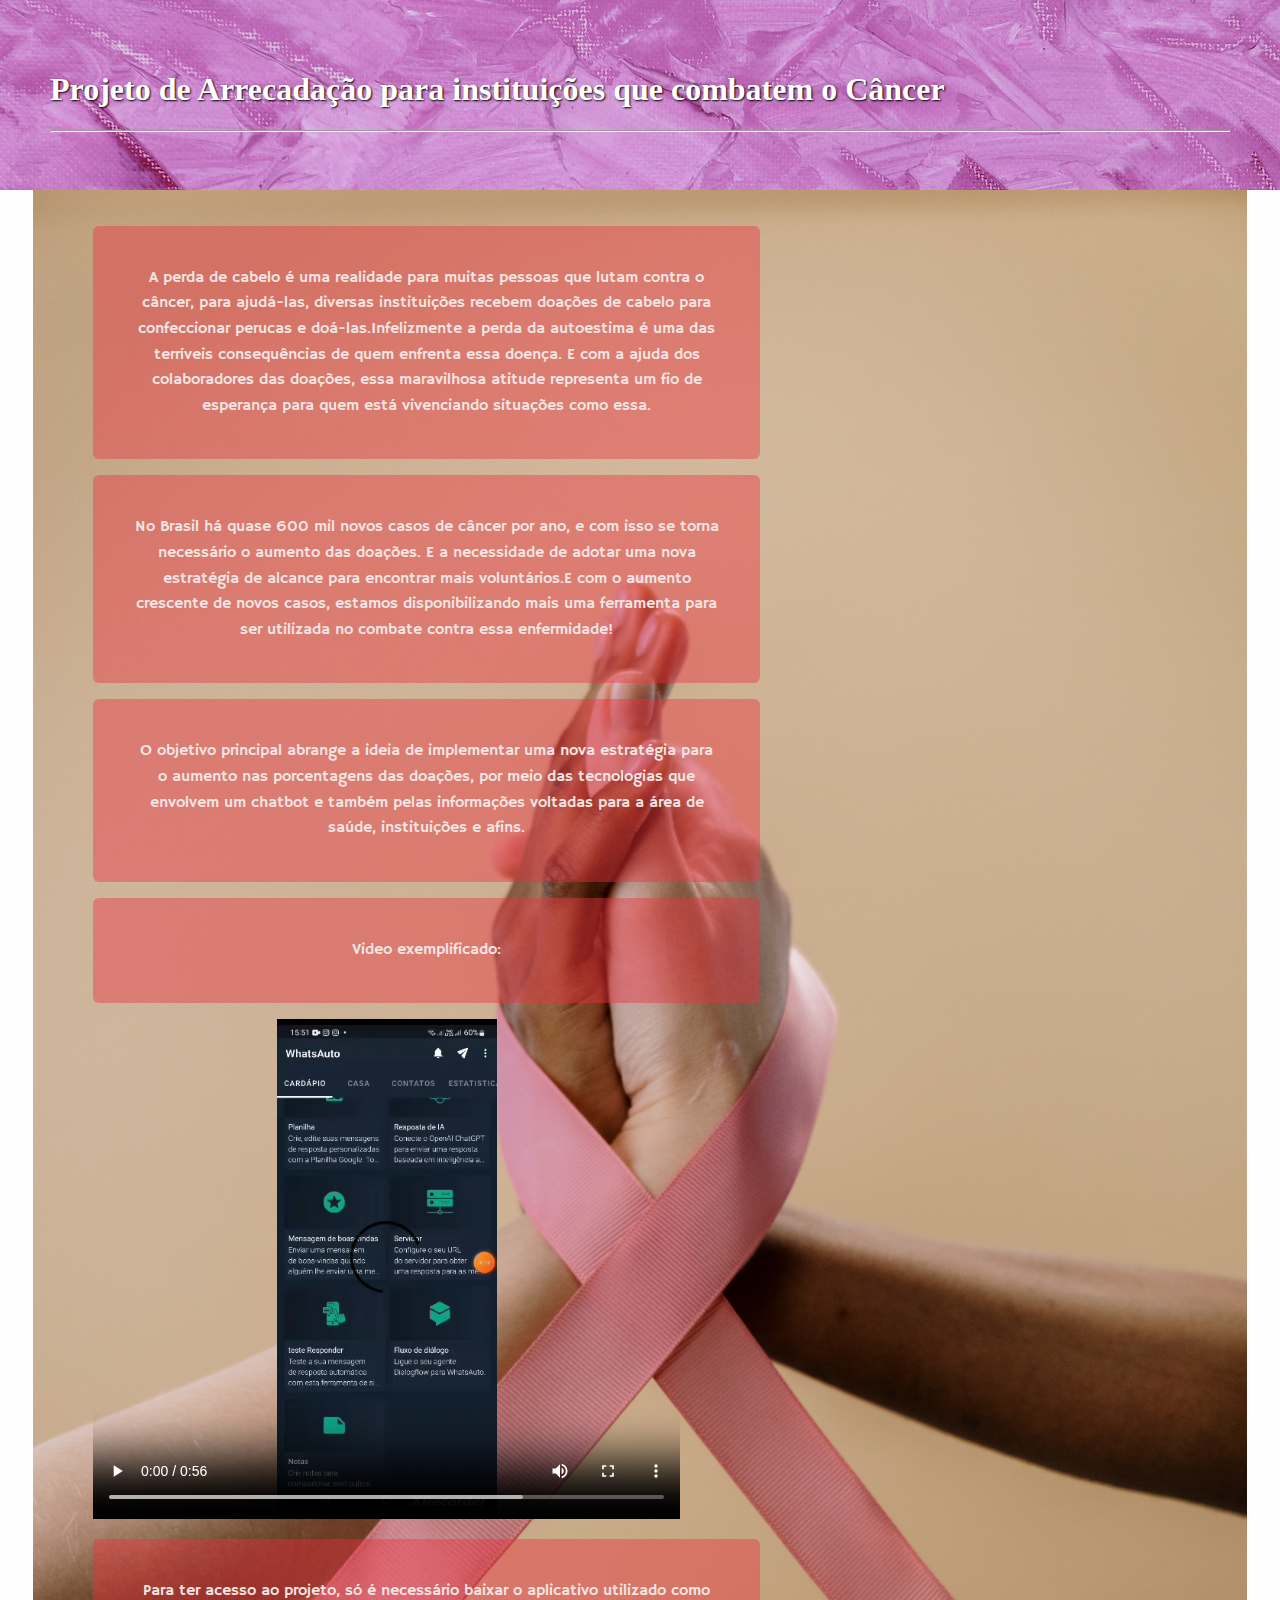
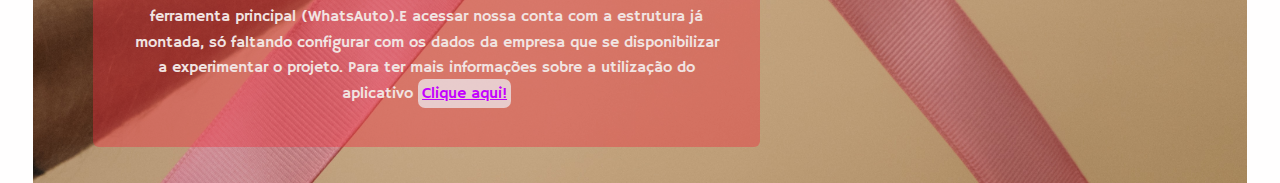
==== projetos/Landing page/index.html @ 7c47e5b8 "Atividade extensionista" ====
<!DOCTYPE html>
<html lang="pt-br">
<head>
    <meta charset="UTF-8">
    <meta http-equiv="X-UA-Compatible" content="IE=edge">
    <meta name="viewport" content="width=device-width, initial-scale=1.0">
    <link rel="stylesheet" href="style.css">
    <title>Arrecadação</title>
</head>
<body>
    <header>
        <h1>Projeto de Arrecadação para instituições que combatem o Câncer</h1>
        <hr>
    </header>
    <main>
        <p>
            A perda de cabelo é uma realidade para muitas pessoas que lutam contra o câncer,
            para ajudá-las, diversas instituições recebem doações de cabelo para confeccionar perucas
            e doá-las.Infelizmente a perda da autoestima é uma das terríveis consequências de quem
            enfrenta essa doença. E com a ajuda dos colaboradores das doações, essa maravilhosa
            atitude representa um fio de esperança para quem está vivenciando situações como essa.
        </p>
        <p>
            No Brasil há quase 600 mil novos casos de câncer por ano, e com isso se torna
            necessário o aumento das doações. E a necessidade de adotar uma nova estratégia de
            alcance para encontrar mais voluntários.E com o aumento crescente de novos casos, estamos disponibilizando mais uma ferramenta para ser utilizada no combate contra essa enfermidade!
        </p>
        
        <p>
            O objetivo principal abrange a ideia de implementar uma nova estratégia para o
            aumento nas porcentagens das doações, por meio das tecnologias que envolvem um chatbot e também pelas informações voltadas para a área de saúde,
            instituições e afins.
        </p>
         <p>Video exemplificado:</p>

        <video src="Vídeo do WhatsApp de 2023-06-13 à(s) 16.31.17.mp4" controls height="500px"></video>

        <p>Para ter acesso ao projeto, só é necessário baixar o aplicativo utilizado como ferramenta principal (WhatsAuto).E acessar nossa conta com a estrutura já montada, só faltando configurar com os dados da empresa que se disponibilizar a experimentar o projeto.
        Para ter mais informações sobre a utilização do aplicativo      <a href="https://www.techtudo.com.br/tudo-sobre/whatsauto/" target="_blank" rel="external">Clique aqui!</a>
        </p>

    

        
    </main>
    
        
    


    
</body>
</html>
---- projetos/Landing page/style.css ----
@import url('https://fonts.googleapis.com/css2?family=Hammersmith+One&display=swap');


body{
    background-color: rgb(255, 254, 254);
    margin: 0px;
}


header{
    padding: 50px;
    background-image: url(imagem/pexels-nick-collins-3006340.jpg);
    background-position: top;
    
    
}
h1{
    color: rgb(255, 255, 255);
    text-shadow: 1px 1px 2px rgb(0, 0, 0);
    
}
main{
    background-color: rgb(248, 248, 248);
    padding: 20px;
    width: 91.7%;
    margin: auto;
    background-image: url(imagem/pexels-cottonbro-studio-5702166.jpg);
    background-size: cover;
}
p{
    background-color: rgba(238, 47, 63, 0.418)
    ;
    border-radius: 6px;
    padding: 40px;
    width: 50%;
    text-align: center;
    margin-left: 40px;
    font-family: 'Unna', serif;
    line-height: 1.6em;
    font-family: 'Hammersmith One', sans-serif;
    font-weight: 300;
    color: rgb(241, 228, 226);
    
}

a{
    background-color: rgba(240, 248, 255, 0.664);
    border-radius: 7px;
    padding: 4px;
    padding-top: 5px;
    color: rgb(195, 0, 255);
    
}

video{ 
    width: 50%;
    margin-left: 40px;
}
aside {
    background-color: blue;
}
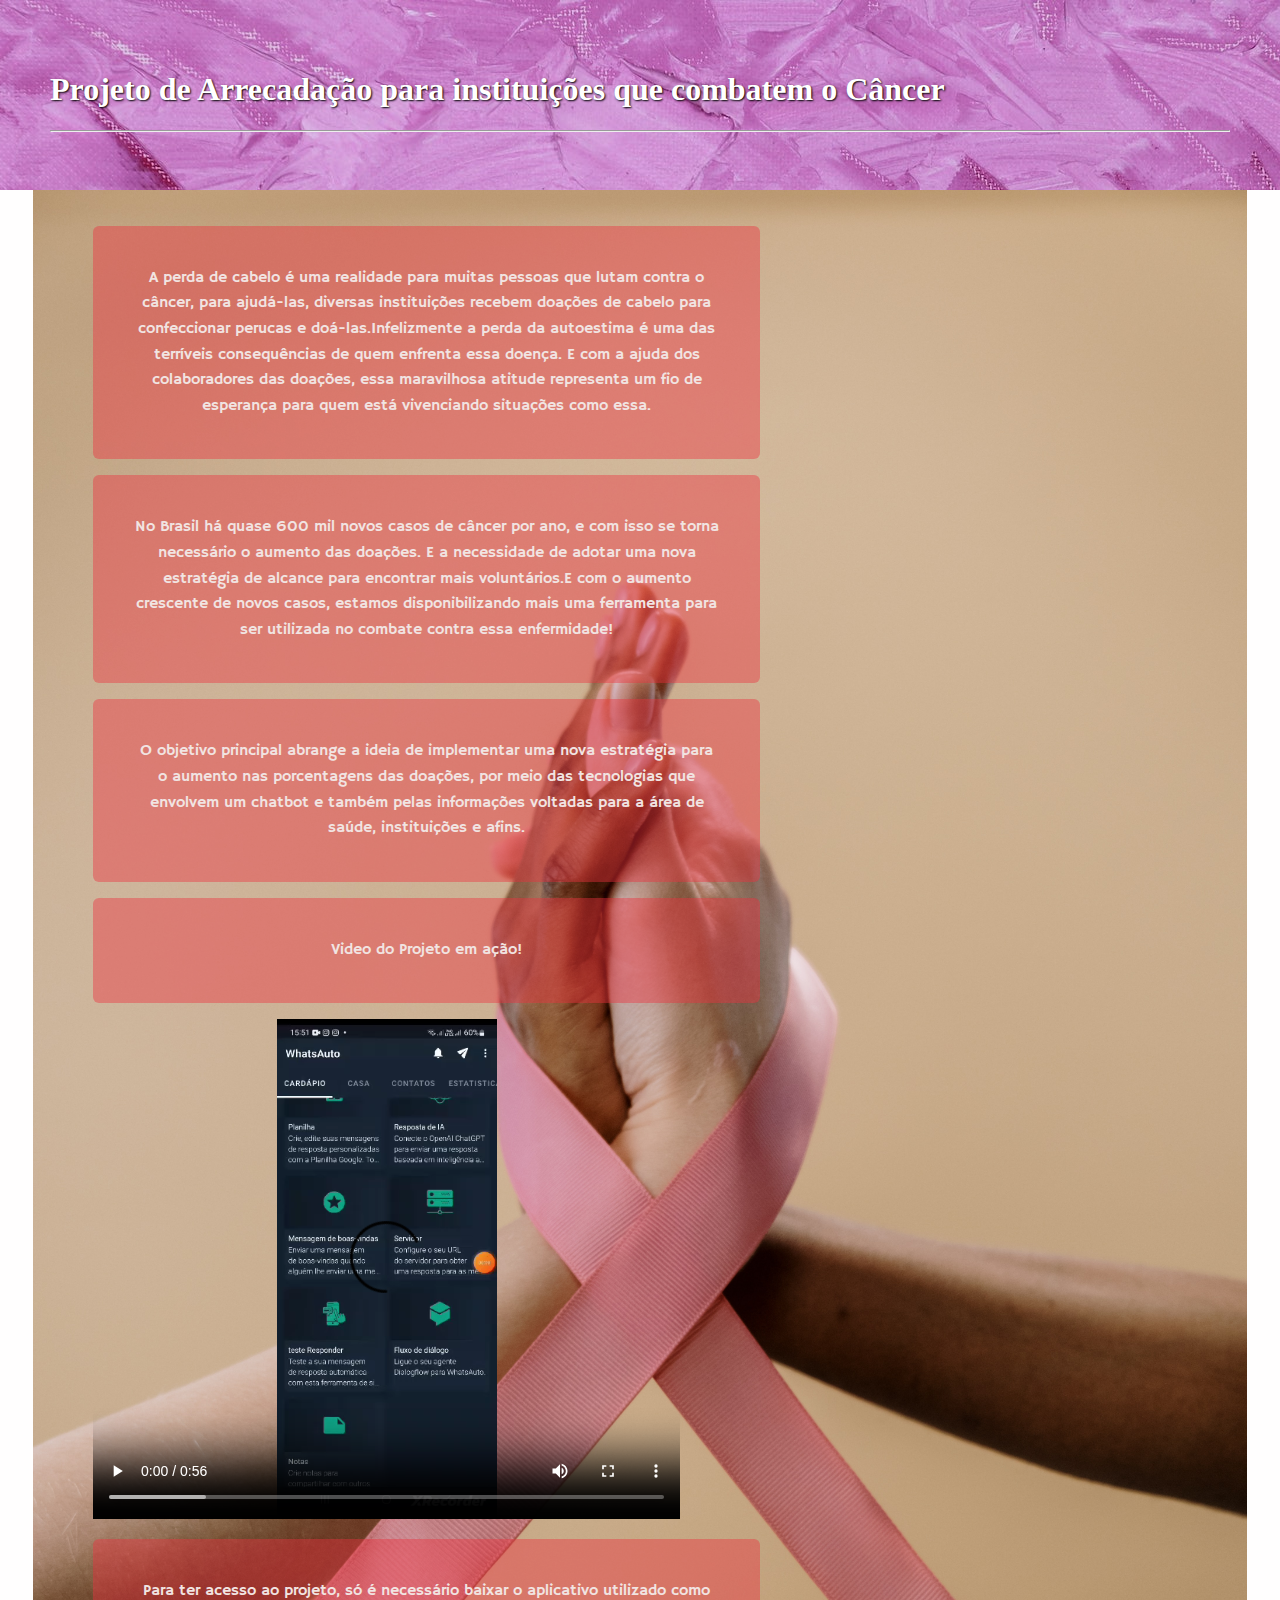
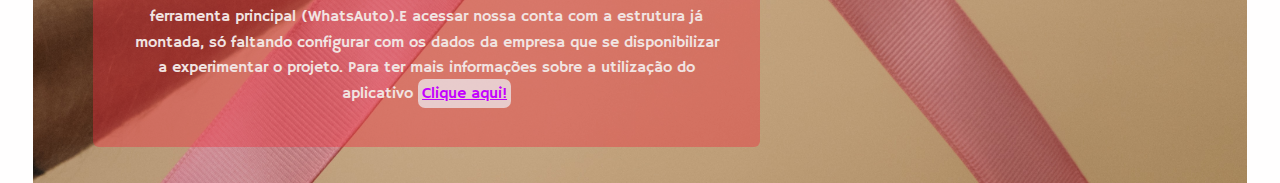
==== commit 20304b32: "at" ====
--- a/projetos/Landing page/index.html
+++ b/projetos/Landing page/index.html
@@ -31,7 +31,7 @@
             aumento nas porcentagens das doações, por meio das tecnologias que envolvem um chatbot e também pelas informações voltadas para a área de saúde,
             instituições e afins.
         </p>
-         <p>Video exemplificado:</p>
+         <p>Video do Projeto em ação!</p>
 
         <video src="Vídeo do WhatsApp de 2023-06-13 à(s) 16.31.17.mp4" controls height="500px"></video>
 
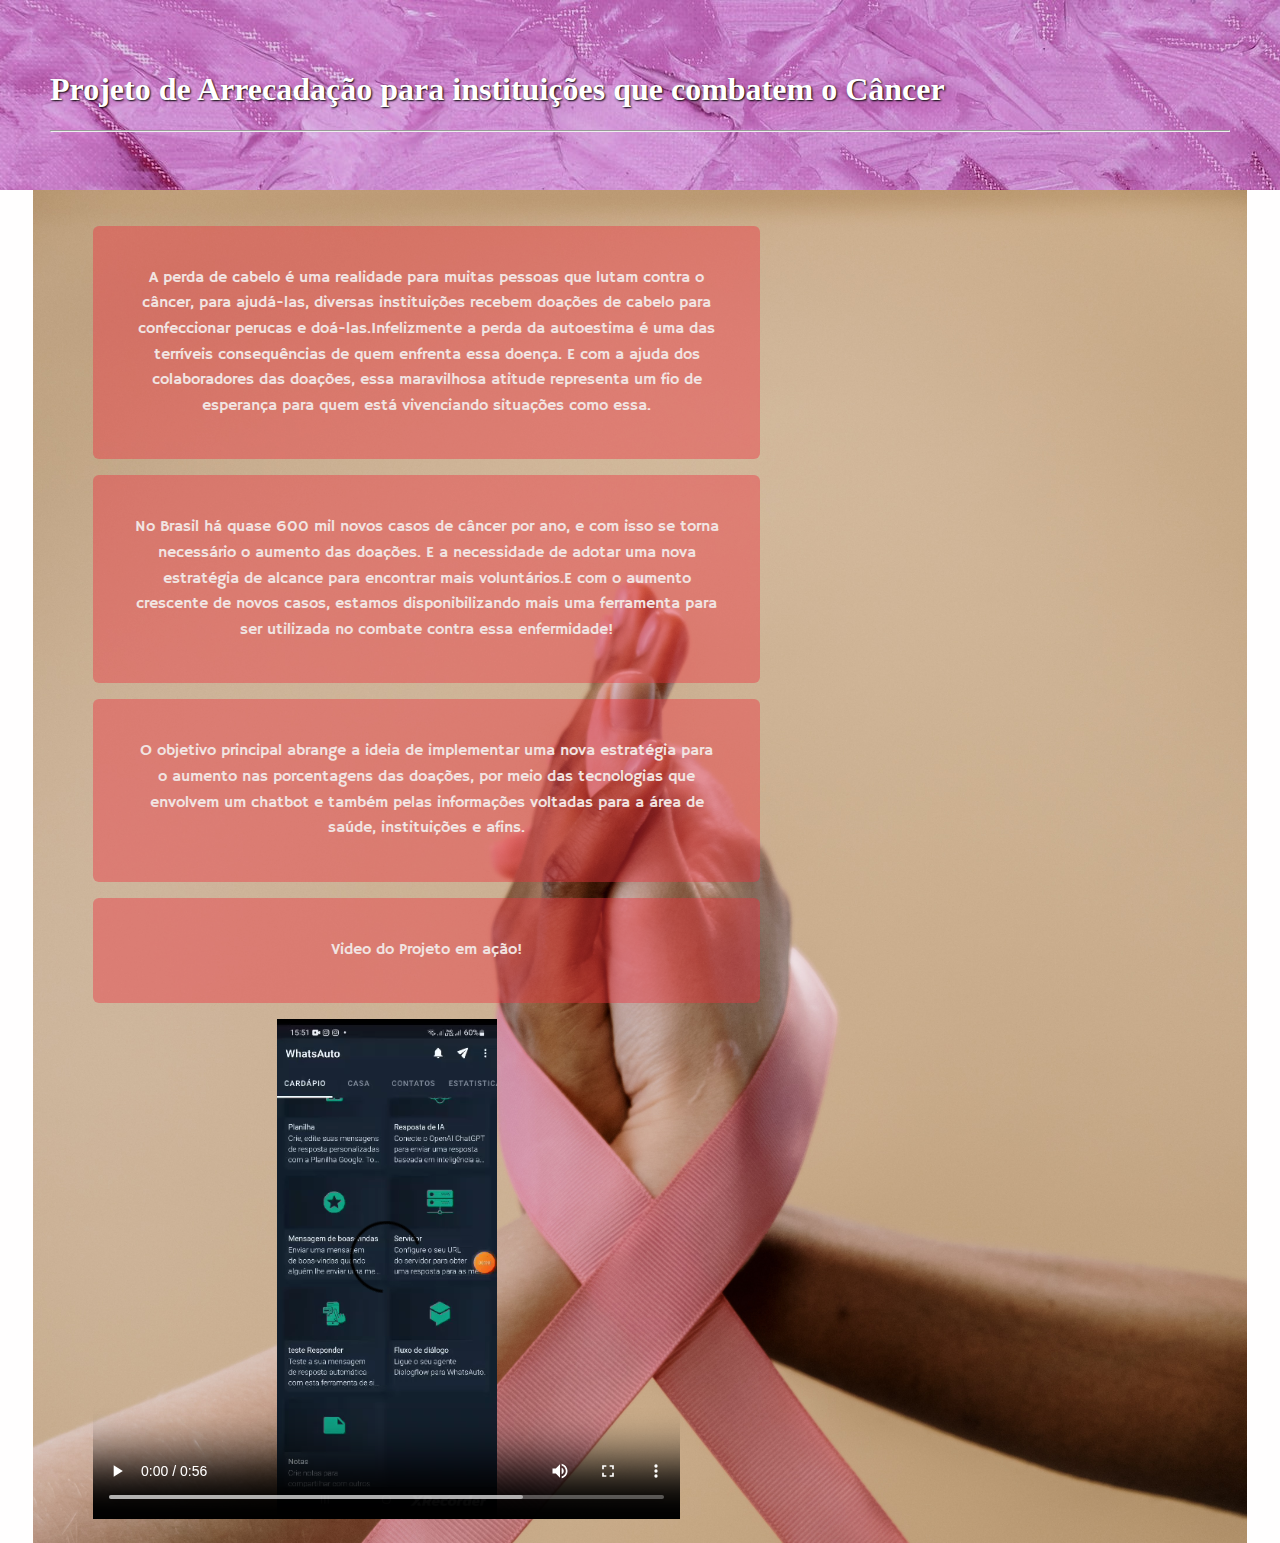
==== commit f7d124d1: "at" ====
--- a/projetos/Landing page/index.html
+++ b/projetos/Landing page/index.html
@@ -35,9 +35,7 @@
 
         <video src="Vídeo do WhatsApp de 2023-06-13 à(s) 16.31.17.mp4" controls height="500px"></video>
 
-        <p>Para ter acesso ao projeto, só é necessário baixar o aplicativo utilizado como ferramenta principal (WhatsAuto).E acessar nossa conta com a estrutura já montada, só faltando configurar com os dados da empresa que se disponibilizar a experimentar o projeto.
-        Para ter mais informações sobre a utilização do aplicativo      <a href="https://www.techtudo.com.br/tudo-sobre/whatsauto/" target="_blank" rel="external">Clique aqui!</a>
-        </p>
+        
 
     
 
--- a/projetos/Landing page/style.css
+++ b/projetos/Landing page/style.css
@@ -44,14 +44,6 @@
     
 }
 
-a{
-    background-color: rgba(240, 248, 255, 0.664);
-    border-radius: 7px;
-    padding: 4px;
-    padding-top: 5px;
-    color: rgb(195, 0, 255);
-    
-}
 
 video{ 
     width: 50%;
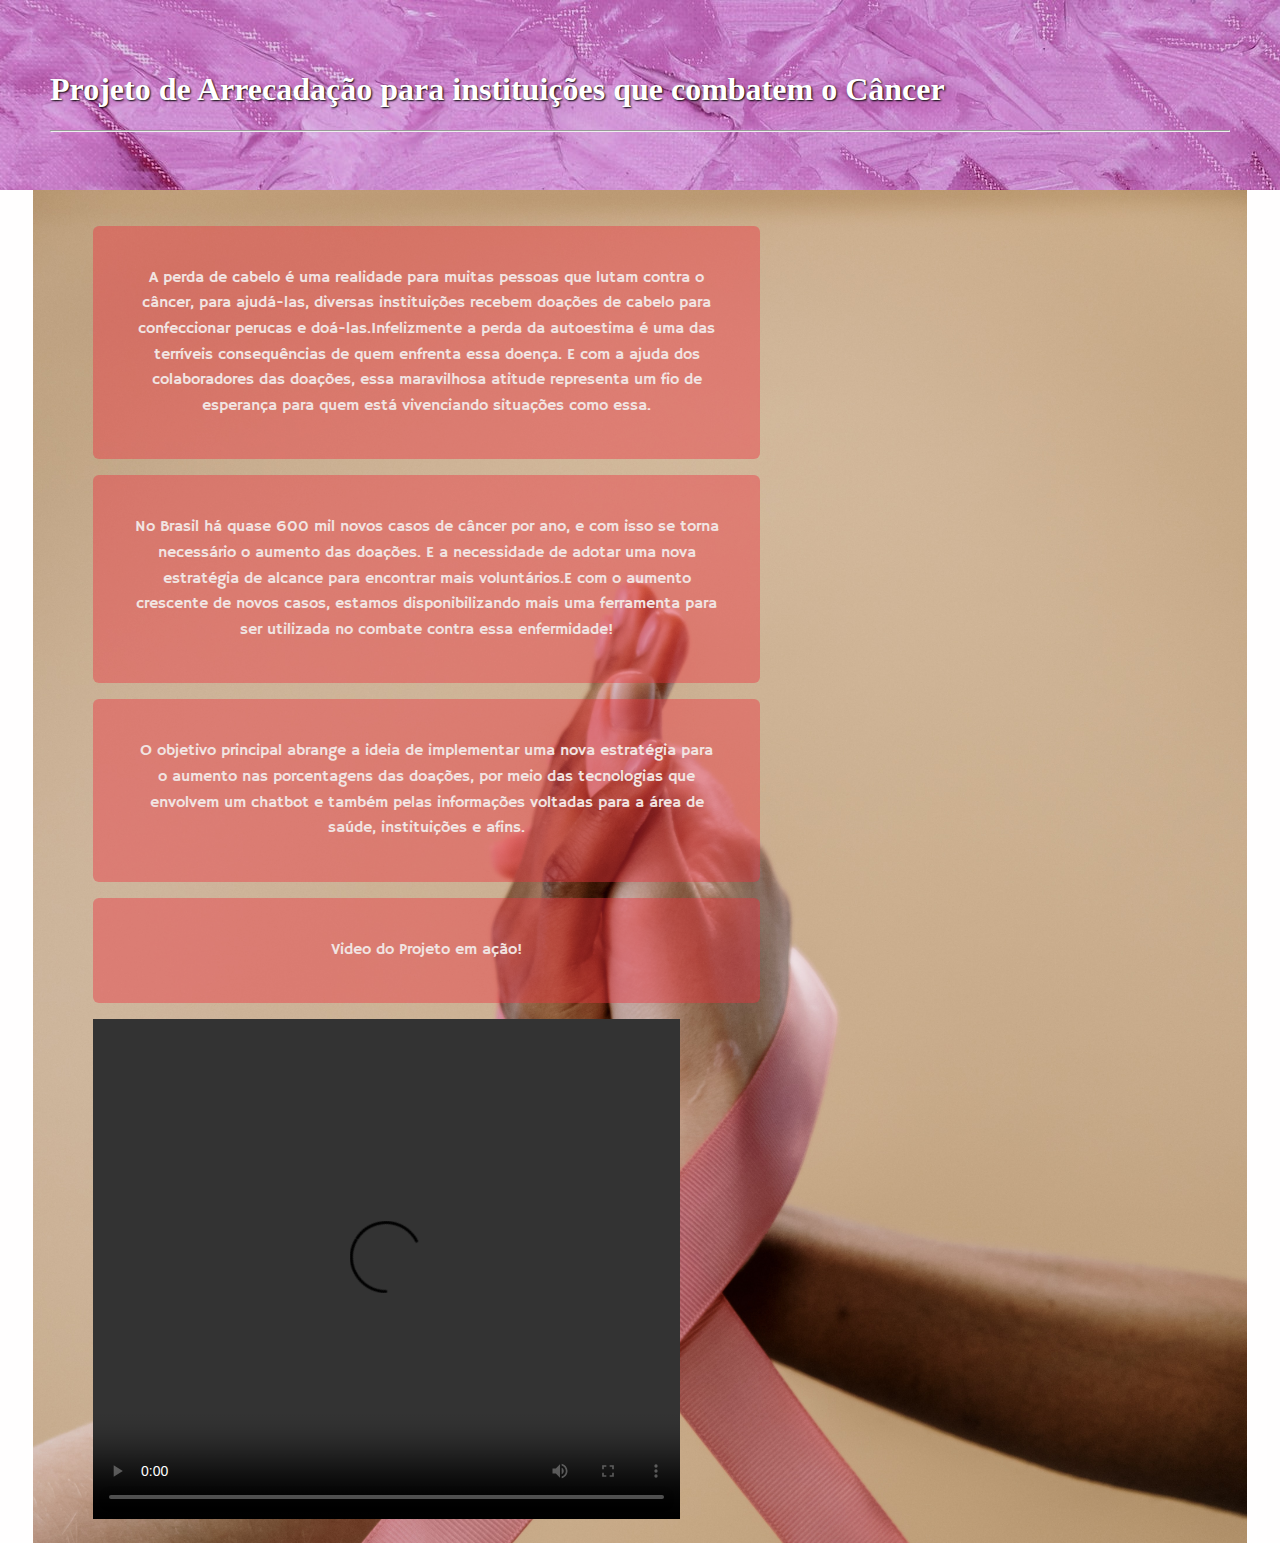
==== commit f70be5f4: "att" ====
--- a/projetos/Landing page/index.html
+++ b/projetos/Landing page/index.html
@@ -33,7 +33,7 @@
         </p>
          <p>Video do Projeto em ação!</p>
 
-        <video src="Vídeo do WhatsApp de 2023-06-13 à(s) 16.31.17.mp4" controls height="500px"></video>
+        <video src="Vídeo do WhatsApp de 2023-08-01 à(s) 19.18.25.mp4" controls height="500px"></video>
 
         
 
